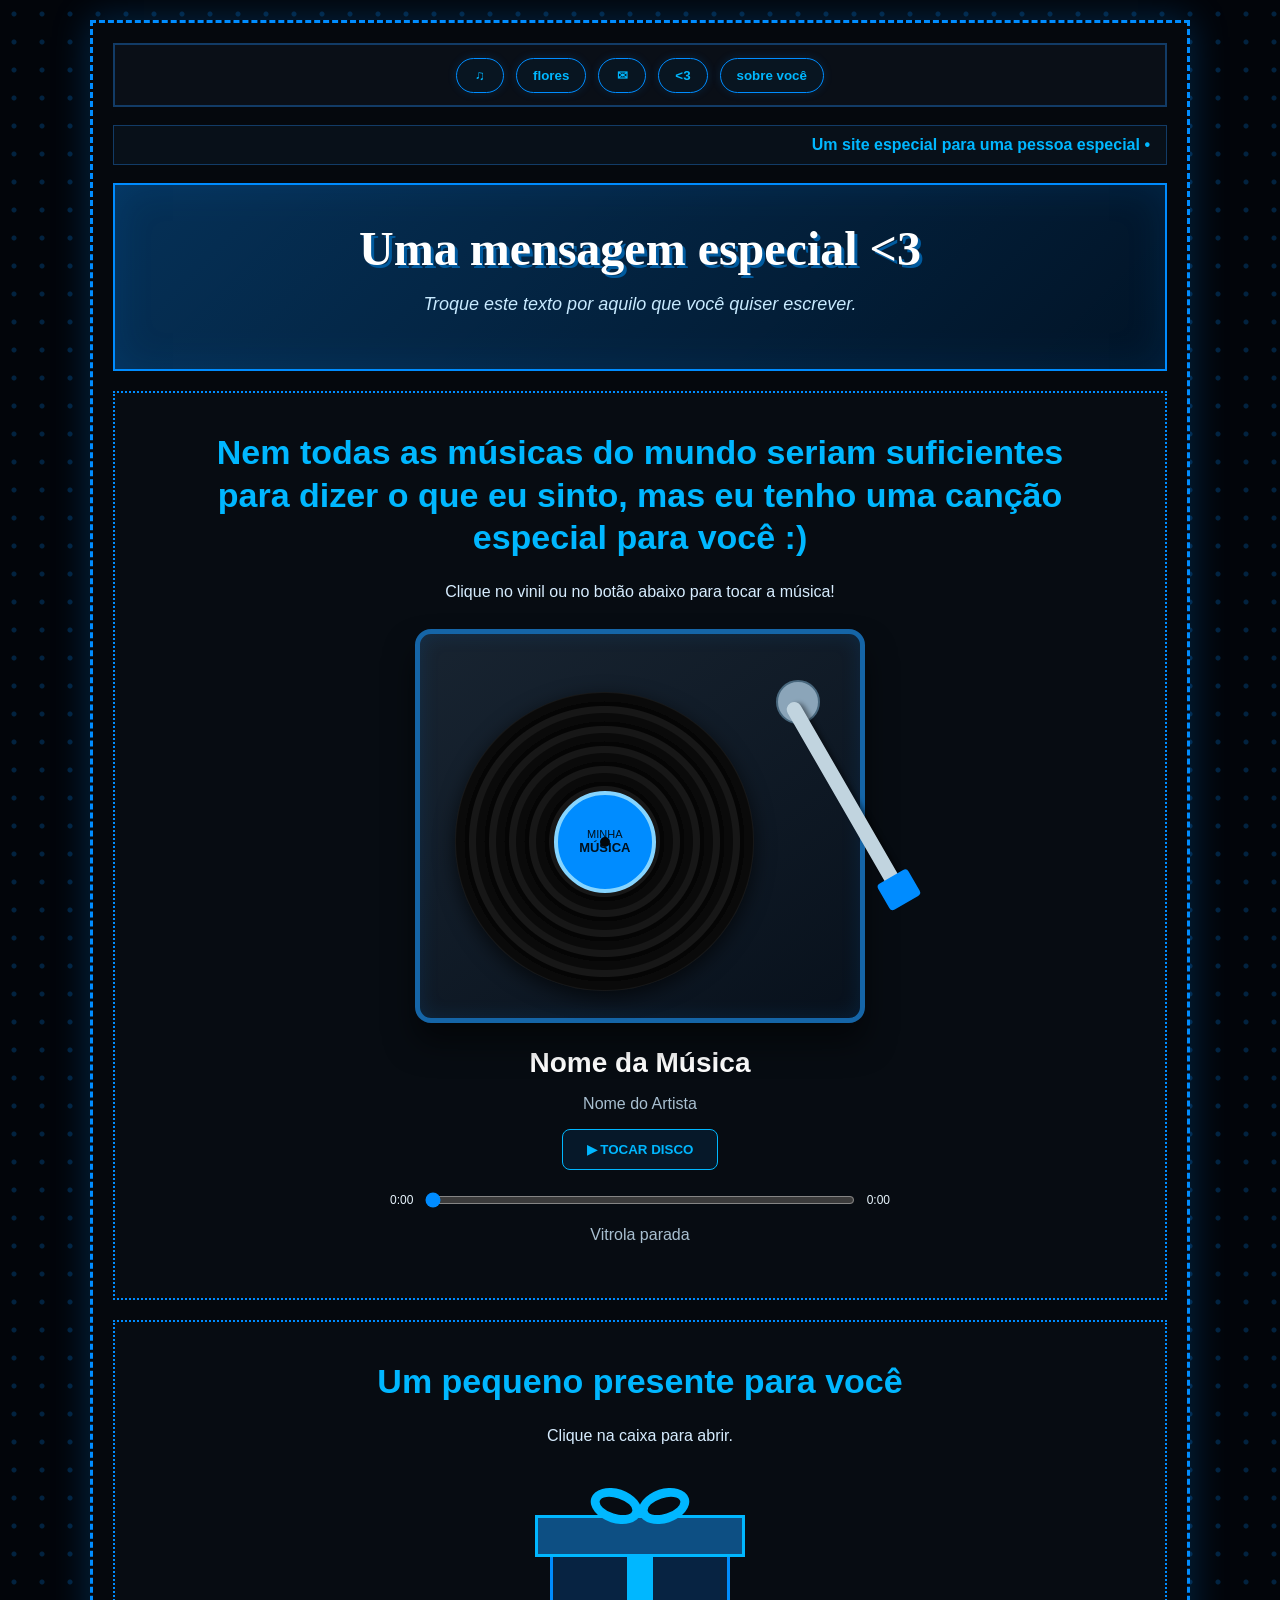
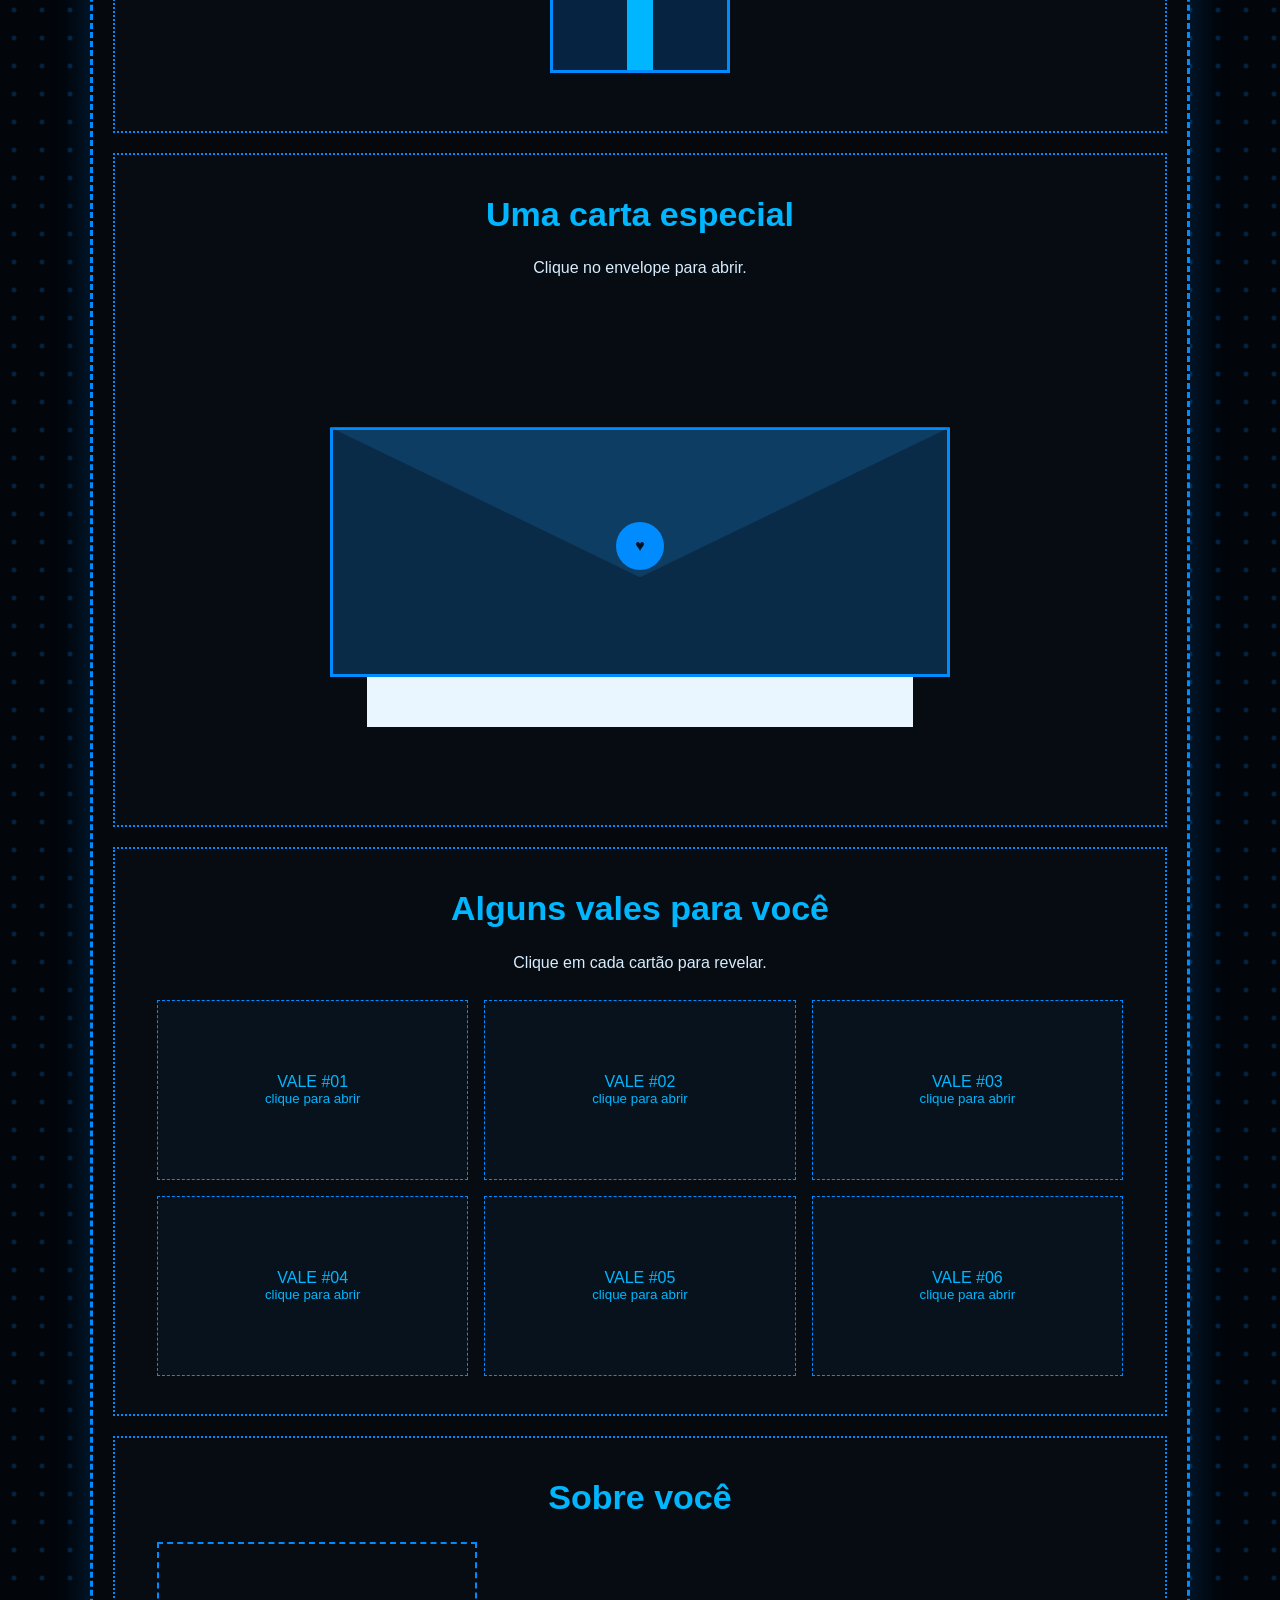
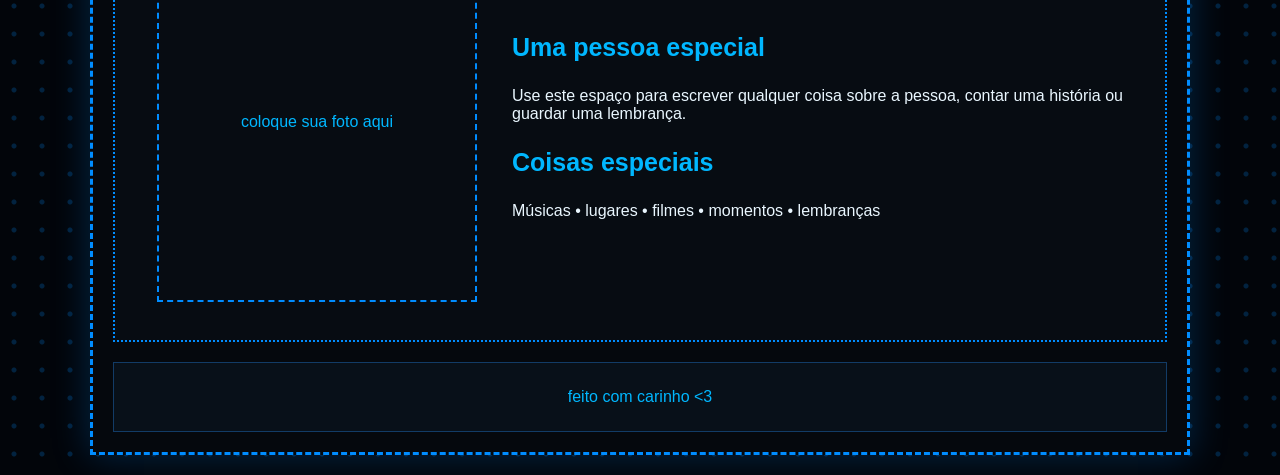
==== index.html @ 3f449393 "atualização" ====
<!DOCTYPE html>
<html lang="pt-br">
<head>
    <meta charset="UTF-8">
    <meta name="viewport" content="width=device-width, initial-scale=1.0">
    <title>Meu Site Especial</title>
    <link rel="stylesheet" href="style.css">
</head>
<body>

<div class="pagina">

    <nav class="menu">
        <button data-alvo="musica">♫</button>
        <button data-alvo="flores">flores</button>
        <button data-alvo="carta">✉</button>
        <button data-alvo="vales">&lt;3</button>
        <button data-alvo="sobre">sobre você</button>
    </nav>

    <div class="faixa">
        <div class="faixa-texto">Um site especial para uma pessoa especial •</div>
    </div>

    <header class="hero">
        <h1>Uma mensagem especial &lt;3</h1>
        <p>Troque este texto por aquilo que você quiser escrever.</p>
    </header>

    <section id="musica" class="bloco">
        <h2>
            Nem todas as músicas do mundo seriam suficientes para dizer o que eu sinto,
            mas eu tenho uma canção especial para você :)
        </h2>

        <p class="instrucao">Clique no vinil ou no botão abaixo para tocar a música!</p>

        <div class="vitrola">
            <div id="vinil" class="vinil" role="button" tabindex="0">
                <div class="selo">
                    <span>MINHA</span>
                    <strong>MÚSICA</strong>
                    <i></i>
                </div>
            </div>

            <div class="pino"></div>
            <div class="braco">
                <div class="agulha"></div>
            </div>
        </div>

        <div class="player">
            <h3>Nome da Música</h3>
            <p>Nome do Artista</p>
            <button id="botaoPlay">▶ TOCAR DISCO</button>

            <div class="barra">
                <span id="tempoAtual">0:00</span>
                <input id="progresso" type="range" min="0" max="100" value="0">
                <span id="duracao">0:00</span>
            </div>

            <p id="status">Vitrola parada</p>
        </div>

        <audio id="audio" preload="metadata">
            <source src="musicas/musica.mp3" type="audio/mpeg">
        </audio>
    </section>

    <section id="flores" class="bloco">
        <h2>Um pequeno presente para você</h2>
        <p class="instrucao">Clique na caixa para abrir.</p>

        <div id="presente" class="presente" role="button" tabindex="0">
            <div class="laco">
                <div class="laco-esq"></div>
                <div class="laco-dir"></div>
            </div>
            <div class="tampa"></div>
            <div class="caixa"><div class="fita"></div></div>
        </div>

        <div id="surpresa" class="surpresa">
            <div class="flores">✦ ✦ ✦ ✦ ✦</div>
            <h3>Flores para você</h3>
            <p>Coloque aqui sua mensagem.</p>
        </div>
    </section>

    <section id="carta" class="bloco">
        <h2>Uma carta especial</h2>
        <p class="instrucao">Clique no envelope para abrir.</p>

        <div id="envelope" class="envelope" role="button" tabindex="0">
            <div class="papel">
                <p>Para: alguém especial</p>
                <h3>Minha carta</h3>
                <p>
                    Escreva aqui o seu texto. Você pode colocar uma mensagem grande,
                    vários parágrafos e tudo o que quiser.
                </p>
                <p class="assinatura">Com carinho &lt;3</p>
            </div>

            <div class="corpo-envelope"></div>
            <div class="aba"></div>
            <div class="selo-carta">♥</div>
        </div>
    </section>

    <section id="vales" class="bloco">
        <h2>Alguns vales para você</h2>
        <p class="instrucao">Clique em cada cartão para revelar.</p>

        <div class="grid-vales">
            <div class="vale">
                <div class="frente-vale">VALE #01<br><small>clique para abrir</small></div>
                <div class="verso-vale"><strong>UM PASSEIO</strong><br>sem data de validade</div>
            </div>

            <div class="vale">
                <div class="frente-vale">VALE #02<br><small>clique para abrir</small></div>
                <div class="verso-vale"><strong>UM ABRAÇO</strong><br>uso ilimitado</div>
            </div>

            <div class="vale">
                <div class="frente-vale">VALE #03<br><small>clique para abrir</small></div>
                <div class="verso-vale"><strong>UMA SURPRESA</strong><br>quando você quiser</div>
            </div>

            <div class="vale">
                <div class="frente-vale">VALE #04<br><small>clique para abrir</small></div>
                <div class="verso-vale"><strong>UM FILME</strong><br>você escolhe</div>
            </div>

            <div class="vale">
                <div class="frente-vale">VALE #05<br><small>clique para abrir</small></div>
                <div class="verso-vale"><strong>UM DOCE</strong><br>seu favorito</div>
            </div>

            <div class="vale">
                <div class="frente-vale">VALE #06<br><small>clique para abrir</small></div>
                <div class="verso-vale"><strong>QUALQUER COISA</strong><br>surpresa</div>
            </div>
        </div>
    </section>

    <section id="sobre" class="bloco">
        <h2>Sobre você</h2>

        <div class="sobre">
            <div class="foto">
                <img src="imagens/foto.jpg" alt="" onerror="this.style.display='none'">
                <span>coloque sua foto aqui</span>
            </div>

            <div class="texto-sobre">
                <h3>Uma pessoa especial</h3>
                <p>
                    Use este espaço para escrever qualquer coisa sobre a pessoa,
                    contar uma história ou guardar uma lembrança.
                </p>

                <h3>Coisas especiais</h3>
                <p>Músicas • lugares • filmes • momentos • lembranças</p>
            </div>
        </div>
    </section>

    <footer>
        feito com carinho &lt;3
    </footer>

</div>

<script src="script.js"></script>
</body>
</html>
---- style.css ----
* {
    box-sizing: border-box;
}

html {
    scroll-behavior: smooth;
}

:root {
    --preto: #05070b;
    --preto2: #0b1018;
    --azul: #008cff;
    --azul2: #00b7ff;
    --azul3: #123b66;
    --branco: #eaf7ff;
    --cinza: #a8bfd0;
}

body {
    margin: 0;
    color: var(--branco);
    font-family: "Trebuchet MS", Arial, sans-serif;
    background-color: #02050a;
    background-image:
        radial-gradient(circle, rgba(0,140,255,.22) 2px, transparent 3px);
    background-size: 28px 28px;
}

.pagina {
    width: min(1100px, calc(100% - 30px));
    margin: 20px auto;
    padding: 20px;
    background: #05080d;
    border: 3px dashed var(--azul);
    box-shadow: 0 0 35px rgba(0,140,255,.25);
}

.menu {
    min-height: 64px;
    border: 2px solid var(--azul3);
    background: #0a0f17;
    display: flex;
    justify-content: center;
    align-items: center;
    gap: 12px;
    padding: 12px;
}

.menu button {
    border: 1px solid var(--azul);
    background: #081521;
    color: var(--azul2);
    border-radius: 22px;
    min-width: 48px;
    padding: 9px 16px;
    cursor: pointer;
    font-weight: bold;
    box-shadow: 0 0 10px rgba(0,140,255,.15);
}

.menu button:hover {
    background: var(--azul);
    color: #00111f;
}

.faixa {
    margin-top: 18px;
    height: 40px;
    border: 1px solid var(--azul3);
    background: #081019;
    overflow: hidden;
    position: relative;
}

.faixa-texto {
    white-space: nowrap;
    position: absolute;
    top: 50%;
    transform: translateY(-50%);
    right: 16px;
    color: var(--azul2);
    font-weight: bold;
}

.hero {
    margin-top: 18px;
    border: 2px solid var(--azul);
    background:
        linear-gradient(135deg, rgba(0,140,255,.26), rgba(0,20,40,.85)),
        #07111d;
    padding: 36px 40px;
    text-align: center;
    box-shadow: inset 0 0 40px rgba(0,140,255,.12);
}

.hero h1 {
    margin: 0 0 12px;
    font-family: Georgia, serif;
    font-size: clamp(32px, 5vw, 48px);
    color: white;
    text-shadow: 3px 3px 0 #005a9e;
}

.hero p {
    color: #c8eaff;
    font-style: italic;
    font-size: 18px;
}

.bloco {
    margin-top: 20px;
    padding: 38px 42px;
    border: 2px dotted var(--azul);
    background: #070c12;
    text-align: center;
}

.bloco h2 {
    max-width: 900px;
    margin: 0 auto 24px;
    color: var(--azul2);
    font-size: clamp(26px, 4vw, 34px);
    line-height: 1.25;
}

.instrucao {
    color: #d7edff;
    margin-bottom: 28px;
}

.vitrola {
    width: min(450px, 95%);
    aspect-ratio: 1.14;
    margin: 0 auto 24px;
    background:
        linear-gradient(145deg, #182431, #08111c);
    border: 5px solid #1565a7;
    border-radius: 16px;
    position: relative;
    box-shadow: 0 20px 30px rgba(0,0,0,.5), inset 0 0 20px rgba(0,140,255,.13);
}

.vinil {
    position: absolute;
    width: 68%;
    aspect-ratio: 1;
    border-radius: 50%;
    left: 8%;
    bottom: 7%;
    cursor: pointer;
    display: grid;
    place-items: center;
    background:
        repeating-radial-gradient(circle, #0a0a0a 0 8px, #171717 9px 15px, #050505 16px 20px);
    box-shadow: 0 6px 20px rgba(0,0,0,.65);
}

.selo {
    width: 34%;
    aspect-ratio: 1;
    border-radius: 50%;
    background: var(--azul);
    border: 4px solid #86d5ff;
    color: #00101c;
    display: flex;
    flex-direction: column;
    justify-content: center;
    font-size: 11px;
    position: relative;
}

.selo strong {
    font-size: 13px;
}

.selo i {
    position: absolute;
    width: 10px;
    height: 10px;
    background: #02070b;
    border-radius: 50%;
    left: 50%;
    top: 50%;
    transform: translate(-50%, -50%);
}

.pino {
    position: absolute;
    right: 9%;
    top: 12%;
    width: 44px;
    height: 44px;
    border-radius: 50%;
    background: #8ba5b9;
    border: 2px solid #48677d;
}

.braco {
    position: absolute;
    width: 15px;
    height: 57%;
    right: 14%;
    top: 18%;
    border-radius: 12px;
    background: #c1d4df;
    transform-origin: top center;
    transform: rotate(-30deg);
    transition: transform .5s;
    box-shadow: 3px 3px 4px rgba(0,0,0,.4);
}

.vitrola.tocando .braco {
    transform: rotate(-8deg);
}

.agulha {
    position: absolute;
    bottom: -12px;
    left: 50%;
    width: 35px;
    height: 30px;
    transform: translateX(-50%);
    background: var(--azul);
    border-radius: 4px;
}

.girando {
    animation: girar 2s linear infinite;
}

@keyframes girar {
    to { transform: rotate(360deg); }
}

.player h3 {
    margin: 0;
    color: white;
    font-size: 28px;
}

.player p {
    color: var(--cinza);
}

#botaoPlay {
    padding: 12px 24px;
    border: 1px solid var(--azul2);
    background: #061829;
    color: var(--azul2);
    border-radius: 8px;
    cursor: pointer;
    font-weight: bold;
}

#botaoPlay:hover {
    background: var(--azul);
    color: #00101c;
}

.barra {
    width: min(500px, 100%);
    margin: 20px auto 0;
    display: grid;
    grid-template-columns: auto 1fr auto;
    gap: 10px;
    align-items: center;
    font-size: 12px;
}

#progresso {
    accent-color: var(--azul);
}

.presente {
    width: 220px;
    height: 200px;
    margin: 20px auto;
    position: relative;
    cursor: pointer;
}

.caixa {
    position: absolute;
    left: 20px;
    bottom: 0;
    width: 180px;
    height: 135px;
    background: #072342;
    border: 3px solid var(--azul);
}

.tampa {
    position: absolute;
    top: 42px;
    left: 5px;
    width: 210px;
    height: 42px;
    background: #0d4f83;
    border: 3px solid var(--azul2);
    z-index: 3;
    transition: .5s;
}

.fita {
    width: 26px;
    height: 100%;
    margin: auto;
    background: var(--azul2);
}

.laco {
    position: absolute;
    z-index: 4;
    top: 16px;
    left: 50%;
}

.laco-esq, .laco-dir {
    position: absolute;
    width: 52px;
    height: 34px;
    border: 9px solid var(--azul2);
    border-radius: 50%;
}

.laco-esq {
    right: -2px;
    transform: rotate(18deg);
}

.laco-dir {
    left: -2px;
    transform: rotate(-18deg);
}

.presente.aberto .tampa {
    transform: translateY(-65px) rotate(-8deg);
}

.surpresa {
    max-height: 0;
    overflow: hidden;
    opacity: 0;
    transition: .5s;
}

.surpresa.mostrar {
    max-height: 300px;
    opacity: 1;
    margin-top: 20px;
}

.flores {
    color: var(--azul2);
    font-size: 48px;
    letter-spacing: 10px;
}

.envelope {
    width: min(620px, 95%);
    height: 350px;
    margin: 60px auto 100px;
    position: relative;
    cursor: pointer;
}

.corpo-envelope {
    position: absolute;
    left: 0;
    top: 90px;
    width: 100%;
    height: 250px;
    background: #0a2b47;
    border: 3px solid var(--azul);
    clip-path: polygon(0 0, 50% 50%, 100% 0, 100% 100%, 0 100%);
    z-index: 3;
}

.aba {
    position: absolute;
    top: 90px;
    width: 100%;
    height: 150px;
    background: #0e3d64;
    border-top: 3px solid var(--azul);
    clip-path: polygon(0 0, 100% 0, 50% 100%);
    transform-origin: top;
    transition: .55s;
    z-index: 4;
}

.papel {
    position: absolute;
    width: 88%;
    left: 6%;
    top: 110px;
    min-height: 280px;
    background: #e9f6ff;
    color: #05111a;
    padding: 28px;
    text-align: left;
    transition: .65s;
    z-index: 2;
}

.selo-carta {
    position: absolute;
    z-index: 5;
    left: 50%;
    top: 185px;
    transform: translateX(-50%);
    background: var(--azul);
    color: #00101c;
    width: 48px;
    height: 48px;
    border-radius: 50%;
    display: grid;
    place-items: center;
}

.envelope.aberto .aba {
    transform: rotateX(180deg);
    z-index: 1;
}

.envelope.aberto .papel {
    transform: translateY(-170px);
    z-index: 6;
}

.envelope.aberto .selo-carta {
    opacity: 0;
}

.assinatura {
    font-style: italic;
}

.grid-vales {
    display: grid;
    grid-template-columns: repeat(3, 1fr);
    gap: 16px;
}

.vale {
    min-height: 180px;
    position: relative;
    border: 1px dashed var(--azul);
    background: #07121d;
    cursor: pointer;
    overflow: hidden;
}

.frente-vale, .verso-vale {
    position: absolute;
    inset: 0;
    display: grid;
    place-content: center;
    padding: 20px;
    transition: .4s;
}

.frente-vale {
    color: var(--azul2);
}

.verso-vale {
    background: #073058;
    color: white;
    transform: translateY(100%);
}

.vale.aberto .verso-vale {
    transform: translateY(0);
}

.sobre {
    display: grid;
    grid-template-columns: 320px 1fr;
    gap: 35px;
    text-align: left;
    align-items: center;
}

.foto {
    min-height: 360px;
    border: 2px dashed var(--azul);
    display: grid;
    place-items: center;
    position: relative;
    overflow: hidden;
    color: var(--azul2);
}

.foto img {
    position: absolute;
    inset: 0;
    width: 100%;
    height: 100%;
    object-fit: cover;
}

.texto-sobre h3 {
    color: var(--azul2);
    font-size: 25px;
}

footer {
    margin-top: 20px;
    padding: 25px;
    border: 1px solid var(--azul3);
    text-align: center;
    color: var(--azul2);
    background: #081019;
}

@media (max-width: 760px) {
    .pagina {
        width: calc(100% - 12px);
        padding: 10px;
        margin: 6px auto;
    }

    .menu {
        flex-wrap: wrap;
    }

    .bloco {
        padding: 28px 16px;
    }

    .grid-vales {
        grid-template-columns: 1fr 1fr;
    }

    .sobre {
        grid-template-columns: 1fr;
    }

    .foto {
        min-height: 300px;
    }
}

@media (max-width: 480px) {
    .grid-vales {
        grid-template-columns: 1fr;
    }

    .hero {
        padding: 28px 18px;
    }

    .hero h1 {
        font-size: 32px;
    }
}
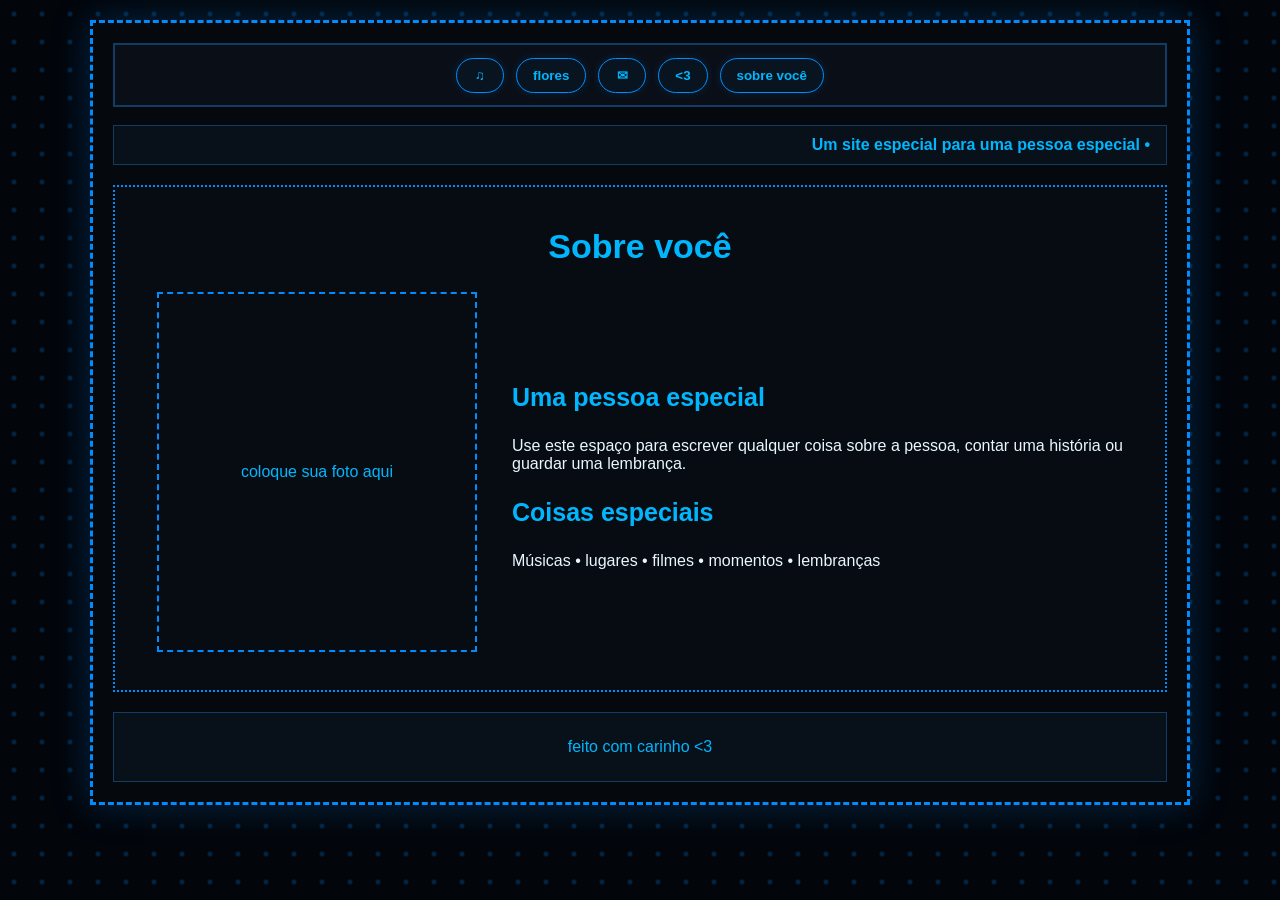
==== commit 100fb780: "Adiciona varios vinis" ====
--- a/index.html
+++ b/index.html
@@ -28,46 +28,39 @@
     </header>
 
     <section id="musica" class="bloco">
-        <h2>
-            Nem todas as músicas do mundo seriam suficientes para dizer o que eu sinto,
-            mas eu tenho uma canção especial para você :)
-        </h2>
+            <h2>Meu acervo de vinis</h2>
+            <p class="instrucao">Clique no vinil ou no botão para tocar.</p>
 
-        <p class="instrucao">Clique no vinil ou no botão abaixo para tocar a música!</p>
+            <div class="lista-vinis">
 
-        <div class="vitrola">
-            <div id="vinil" class="vinil" role="button" tabindex="0">
-                <div class="selo">
-                    <span>MINHA</span>
-                    <strong>MÚSICA</strong>
-                    <i></i>
+                <div class="item-vinil" data-musica="musicas/musica1.mp3">
+                    <div class="vinil vinil-multiplo" role="button" tabindex="0">
+                        <div class="selo"><strong>01</strong><i></i></div>
+                    </div>
+                    <h3>Música 1</h3>
+                    <button class="botao-vinil">▶ TOCAR</button>
                 </div>
+
+                <div class="item-vinil" data-musica="musicas/musica2.mp3">
+                    <div class="vinil vinil-multiplo" role="button" tabindex="0">
+                        <div class="selo"><strong>02</strong><i></i></div>
+                    </div>
+                    <h3>Música 2</h3>
+                    <button class="botao-vinil">▶ TOCAR</button>
+                </div>
+
+                <div class="item-vinil" data-musica="musicas/musica3.mp3">
+                    <div class="vinil vinil-multiplo" role="button" tabindex="0">
+                        <div class="selo"><strong>03</strong><i></i></div>
+                    </div>
+                    <h3>Música 3</h3>
+                    <button class="botao-vinil">▶ TOCAR</button>
+                </div>
+
             </div>
 
-            <div class="pino"></div>
-            <div class="braco">
-                <div class="agulha"></div>
-            </div>
-        </div>
-
-        <div class="player">
-            <h3>Nome da Música</h3>
-            <p>Nome do Artista</p>
-            <button id="botaoPlay">▶ TOCAR DISCO</button>
-
-            <div class="barra">
-                <span id="tempoAtual">0:00</span>
-                <input id="progresso" type="range" min="0" max="100" value="0">
-                <span id="duracao">0:00</span>
-            </div>
-
-            <p id="status">Vitrola parada</p>
-        </div>
-
-        <audio id="audio" preload="metadata">
-            <source src="musicas/musica.mp3" type="audio/mpeg">
-        </audio>
-    </section>
+            <audio id="audio" preload="metadata"></audio>
+        </section>
 
     <section id="flores" class="bloco">
         <h2>Um pequeno presente para você</h2>
--- a/style.css
+++ b/style.css
@@ -555,3 +555,69 @@
         font-size: 32px;
     }
 }
+
+
+/* =========================================
+   NAVEGAÇÃO ENTRE AS SEÇÕES
+   ========================================= */
+
+/* As seções ficam escondidas por padrão. */
+.bloco {
+    display: none;
+}
+
+/* Somente a seção escolhida aparece. */
+.bloco.ativo {
+    display: block;
+}
+
+/* O cabeçalho inicial antigo fica escondido. */
+.hero.escondido {
+    display: none;
+}
+
+
+/* ACERVO COM VÁRIOS VINIS */
+.lista-vinis {
+    display: grid;
+    grid-template-columns: repeat(3, minmax(0, 1fr));
+    gap: 30px;
+    margin-top: 35px;
+}
+
+.item-vinil {
+    text-align: center;
+    padding: 24px 12px;
+    border: 1px solid var(--azul3);
+    background: var(--preto2);
+}
+
+.item-vinil h3 {
+    margin: 18px 0 14px;
+}
+
+.vinil-multiplo {
+    width: min(190px, 80%);
+    aspect-ratio: 1 / 1;
+    margin: 0 auto;
+    cursor: pointer;
+}
+
+.vinil-multiplo.girando {
+    animation: girar 2.5s linear infinite;
+}
+
+.botao-vinil {
+    padding: 10px 18px;
+    border: 1px solid var(--azul2);
+    background: var(--azul);
+    color: #00101c;
+    font-weight: bold;
+    cursor: pointer;
+}
+
+@media (max-width: 760px) {
+    .lista-vinis {
+        grid-template-columns: 1fr;
+    }
+}
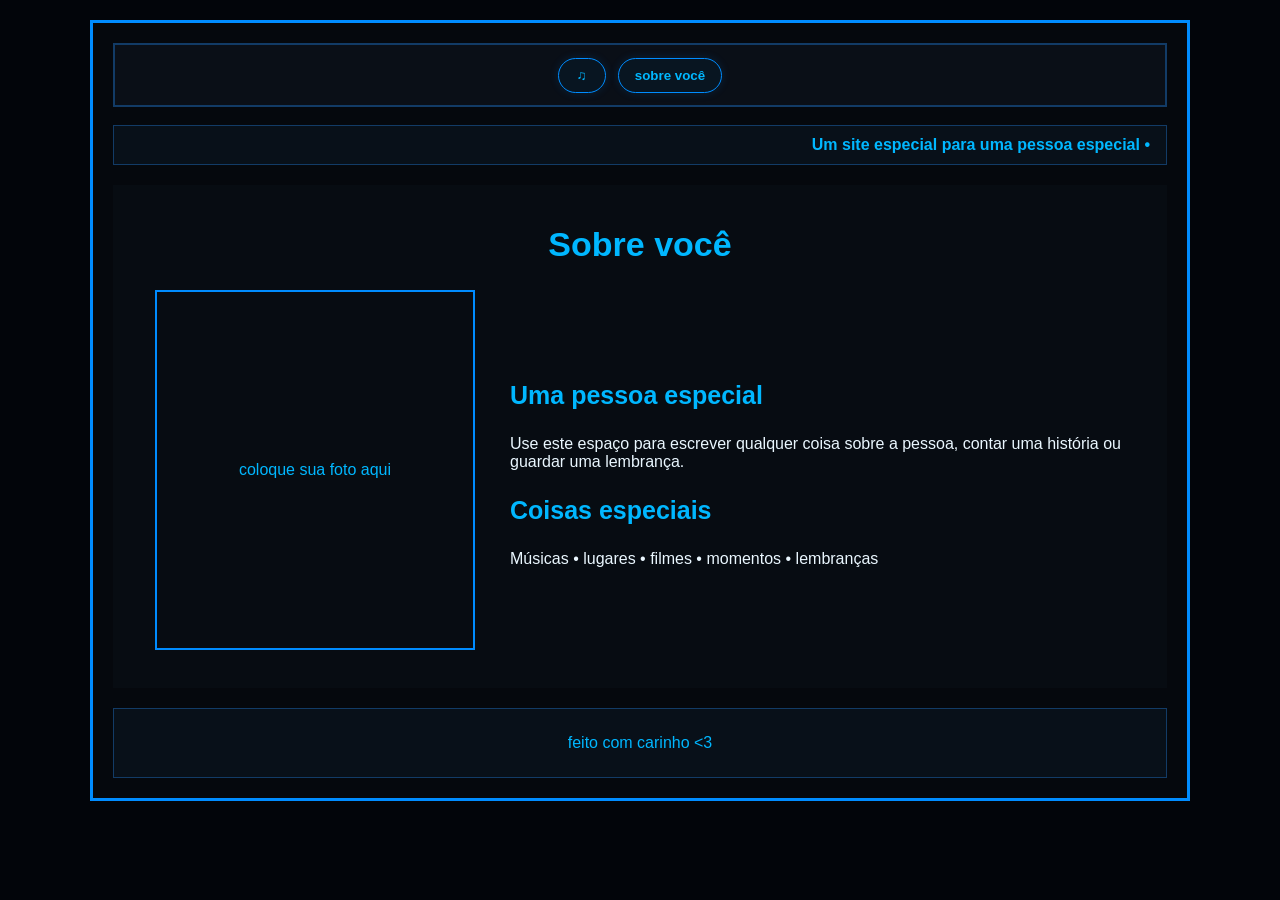
==== commit 58998669: "Deixa apenas musicas e sobre" ====
--- a/index.html
+++ b/index.html
@@ -12,9 +12,6 @@
 
     <nav class="menu">
         <button data-alvo="musica">♫</button>
-        <button data-alvo="flores">flores</button>
-        <button data-alvo="carta">✉</button>
-        <button data-alvo="vales">&lt;3</button>
         <button data-alvo="sobre">sobre você</button>
     </nav>
 
@@ -22,122 +19,39 @@
         <div class="faixa-texto">Um site especial para uma pessoa especial •</div>
     </div>
 
-    <header class="hero">
-        <h1>Uma mensagem especial &lt;3</h1>
-        <p>Troque este texto por aquilo que você quiser escrever.</p>
-    </header>
+    <section id="musica" class="bloco">
+        <h2>Meu acervo de vinis</h2>
+        <p class="instrucao">Clique no vinil ou no botão para tocar.</p>
 
-    <section id="musica" class="bloco">
-            <h2>Meu acervo de vinis</h2>
-            <p class="instrucao">Clique no vinil ou no botão para tocar.</p>
+        <div class="lista-vinis">
 
-            <div class="lista-vinis">
-
-                <div class="item-vinil" data-musica="musicas/musica1.mp3">
-                    <div class="vinil vinil-multiplo" role="button" tabindex="0">
-                        <div class="selo"><strong>01</strong><i></i></div>
-                    </div>
-                    <h3>Música 1</h3>
-                    <button class="botao-vinil">▶ TOCAR</button>
+            <div class="item-vinil" data-musica="musicas/musica1.mp3">
+                <div class="vinil vinil-multiplo" role="button" tabindex="0">
+                    <div class="selo"><strong>01</strong><i></i></div>
                 </div>
-
-                <div class="item-vinil" data-musica="musicas/musica2.mp3">
-                    <div class="vinil vinil-multiplo" role="button" tabindex="0">
-                        <div class="selo"><strong>02</strong><i></i></div>
-                    </div>
-                    <h3>Música 2</h3>
-                    <button class="botao-vinil">▶ TOCAR</button>
-                </div>
-
-                <div class="item-vinil" data-musica="musicas/musica3.mp3">
-                    <div class="vinil vinil-multiplo" role="button" tabindex="0">
-                        <div class="selo"><strong>03</strong><i></i></div>
-                    </div>
-                    <h3>Música 3</h3>
-                    <button class="botao-vinil">▶ TOCAR</button>
-                </div>
-
+                <h3>Música 1</h3>
+                <button class="botao-vinil">▶ TOCAR</button>
             </div>
 
-            <audio id="audio" preload="metadata"></audio>
-        </section>
+            <div class="item-vinil" data-musica="musicas/musica2.mp3">
+                <div class="vinil vinil-multiplo" role="button" tabindex="0">
+                    <div class="selo"><strong>02</strong><i></i></div>
+                </div>
+                <h3>Música 2</h3>
+                <button class="botao-vinil">▶ TOCAR</button>
+            </div>
 
-    <section id="flores" class="bloco">
-        <h2>Um pequeno presente para você</h2>
-        <p class="instrucao">Clique na caixa para abrir.</p>
+            <div class="item-vinil" data-musica="musicas/musica3.mp3">
+                <div class="vinil vinil-multiplo" role="button" tabindex="0">
+                    <div class="selo"><strong>03</strong><i></i></div>
+                </div>
+                <h3>Música 3</h3>
+                <button class="botao-vinil">▶ TOCAR</button>
+            </div>
 
-        <div id="presente" class="presente" role="button" tabindex="0">
-            <div class="laco">
-                <div class="laco-esq"></div>
-                <div class="laco-dir"></div>
-            </div>
-            <div class="tampa"></div>
-            <div class="caixa"><div class="fita"></div></div>
         </div>
 
-        <div id="surpresa" class="surpresa">
-            <div class="flores">✦ ✦ ✦ ✦ ✦</div>
-            <h3>Flores para você</h3>
-            <p>Coloque aqui sua mensagem.</p>
-        </div>
-    </section>
-
-    <section id="carta" class="bloco">
-        <h2>Uma carta especial</h2>
-        <p class="instrucao">Clique no envelope para abrir.</p>
-
-        <div id="envelope" class="envelope" role="button" tabindex="0">
-            <div class="papel">
-                <p>Para: alguém especial</p>
-                <h3>Minha carta</h3>
-                <p>
-                    Escreva aqui o seu texto. Você pode colocar uma mensagem grande,
-                    vários parágrafos e tudo o que quiser.
-                </p>
-                <p class="assinatura">Com carinho &lt;3</p>
-            </div>
-
-            <div class="corpo-envelope"></div>
-            <div class="aba"></div>
-            <div class="selo-carta">♥</div>
-        </div>
-    </section>
-
-    <section id="vales" class="bloco">
-        <h2>Alguns vales para você</h2>
-        <p class="instrucao">Clique em cada cartão para revelar.</p>
-
-        <div class="grid-vales">
-            <div class="vale">
-                <div class="frente-vale">VALE #01<br><small>clique para abrir</small></div>
-                <div class="verso-vale"><strong>UM PASSEIO</strong><br>sem data de validade</div>
-            </div>
-
-            <div class="vale">
-                <div class="frente-vale">VALE #02<br><small>clique para abrir</small></div>
-                <div class="verso-vale"><strong>UM ABRAÇO</strong><br>uso ilimitado</div>
-            </div>
-
-            <div class="vale">
-                <div class="frente-vale">VALE #03<br><small>clique para abrir</small></div>
-                <div class="verso-vale"><strong>UMA SURPRESA</strong><br>quando você quiser</div>
-            </div>
-
-            <div class="vale">
-                <div class="frente-vale">VALE #04<br><small>clique para abrir</small></div>
-                <div class="verso-vale"><strong>UM FILME</strong><br>você escolhe</div>
-            </div>
-
-            <div class="vale">
-                <div class="frente-vale">VALE #05<br><small>clique para abrir</small></div>
-                <div class="verso-vale"><strong>UM DOCE</strong><br>seu favorito</div>
-            </div>
-
-            <div class="vale">
-                <div class="frente-vale">VALE #06<br><small>clique para abrir</small></div>
-                <div class="verso-vale"><strong>QUALQUER COISA</strong><br>surpresa</div>
-            </div>
-        </div>
+        <audio id="audio" preload="metadata"></audio>
     </section>
 
     <section id="sobre" class="bloco">
--- a/style.css
+++ b/style.css
@@ -21,9 +21,6 @@
     color: var(--branco);
     font-family: "Trebuchet MS", Arial, sans-serif;
     background-color: #02050a;
-    background-image:
-        radial-gradient(circle, rgba(0,140,255,.22) 2px, transparent 3px);
-    background-size: 28px 28px;
 }
 
 .pagina {
@@ -31,8 +28,7 @@
     margin: 20px auto;
     padding: 20px;
     background: #05080d;
-    border: 3px dashed var(--azul);
-    box-shadow: 0 0 35px rgba(0,140,255,.25);
+    border: 3px solid var(--azul);
 }
 
 .menu {
@@ -82,37 +78,17 @@
     font-weight: bold;
 }
 
-.hero {
-    margin-top: 18px;
-    border: 2px solid var(--azul);
-    background:
-        linear-gradient(135deg, rgba(0,140,255,.26), rgba(0,20,40,.85)),
-        #07111d;
-    padding: 36px 40px;
-    text-align: center;
-    box-shadow: inset 0 0 40px rgba(0,140,255,.12);
-}
-
-.hero h1 {
-    margin: 0 0 12px;
-    font-family: Georgia, serif;
-    font-size: clamp(32px, 5vw, 48px);
-    color: white;
-    text-shadow: 3px 3px 0 #005a9e;
-}
-
-.hero p {
-    color: #c8eaff;
-    font-style: italic;
-    font-size: 18px;
-}
-
 .bloco {
     margin-top: 20px;
     padding: 38px 42px;
-    border: 2px dotted var(--azul);
+    border: none;
     background: #070c12;
     text-align: center;
+    display: none;
+}
+
+.bloco.ativo {
+    display: block;
 }
 
 .bloco h2 {
@@ -128,31 +104,46 @@
     margin-bottom: 28px;
 }
 
-.vitrola {
-    width: min(450px, 95%);
-    aspect-ratio: 1.14;
-    margin: 0 auto 24px;
+
+/* VINIS */
+
+.lista-vinis {
+    display: grid;
+    grid-template-columns: repeat(3, minmax(0, 1fr));
+    gap: 30px;
+    margin-top: 35px;
+}
+
+.item-vinil {
+    text-align: center;
+    padding: 24px 12px;
+    border: 1px solid var(--azul3);
+    background: var(--preto2);
+}
+
+.item-vinil h3 {
+    margin: 18px 0 14px;
+}
+
+.vinil {
+    display: grid;
+    place-items: center;
+    border-radius: 50%;
     background:
-        linear-gradient(145deg, #182431, #08111c);
-    border: 5px solid #1565a7;
-    border-radius: 16px;
-    position: relative;
-    box-shadow: 0 20px 30px rgba(0,0,0,.5), inset 0 0 20px rgba(0,140,255,.13);
-}
-
-.vinil {
-    position: absolute;
-    width: 68%;
-    aspect-ratio: 1;
-    border-radius: 50%;
-    left: 8%;
-    bottom: 7%;
+        repeating-radial-gradient(
+            circle,
+            #0a0a0a 0 8px,
+            #171717 9px 15px,
+            #050505 16px 20px
+        );
+    box-shadow: 0 6px 20px rgba(0,0,0,.65);
+}
+
+.vinil-multiplo {
+    width: min(190px, 80%);
+    aspect-ratio: 1 / 1;
+    margin: 0 auto;
     cursor: pointer;
-    display: grid;
-    place-items: center;
-    background:
-        repeating-radial-gradient(circle, #0a0a0a 0 8px, #171717 9px 15px, #050505 16px 20px);
-    box-shadow: 0 6px 20px rgba(0,0,0,.65);
 }
 
 .selo {
@@ -184,427 +175,15 @@
     transform: translate(-50%, -50%);
 }
 
-.pino {
-    position: absolute;
-    right: 9%;
-    top: 12%;
-    width: 44px;
-    height: 44px;
-    border-radius: 50%;
-    background: #8ba5b9;
-    border: 2px solid #48677d;
-}
-
-.braco {
-    position: absolute;
-    width: 15px;
-    height: 57%;
-    right: 14%;
-    top: 18%;
-    border-radius: 12px;
-    background: #c1d4df;
-    transform-origin: top center;
-    transform: rotate(-30deg);
-    transition: transform .5s;
-    box-shadow: 3px 3px 4px rgba(0,0,0,.4);
-}
-
-.vitrola.tocando .braco {
-    transform: rotate(-8deg);
-}
-
-.agulha {
-    position: absolute;
-    bottom: -12px;
-    left: 50%;
-    width: 35px;
-    height: 30px;
-    transform: translateX(-50%);
-    background: var(--azul);
-    border-radius: 4px;
-}
-
-.girando {
-    animation: girar 2s linear infinite;
-}
-
-@keyframes girar {
-    to { transform: rotate(360deg); }
-}
-
-.player h3 {
-    margin: 0;
-    color: white;
-    font-size: 28px;
-}
-
-.player p {
-    color: var(--cinza);
-}
-
-#botaoPlay {
-    padding: 12px 24px;
-    border: 1px solid var(--azul2);
-    background: #061829;
-    color: var(--azul2);
-    border-radius: 8px;
-    cursor: pointer;
-    font-weight: bold;
-}
-
-#botaoPlay:hover {
-    background: var(--azul);
-    color: #00101c;
-}
-
-.barra {
-    width: min(500px, 100%);
-    margin: 20px auto 0;
-    display: grid;
-    grid-template-columns: auto 1fr auto;
-    gap: 10px;
-    align-items: center;
-    font-size: 12px;
-}
-
-#progresso {
-    accent-color: var(--azul);
-}
-
-.presente {
-    width: 220px;
-    height: 200px;
-    margin: 20px auto;
-    position: relative;
-    cursor: pointer;
-}
-
-.caixa {
-    position: absolute;
-    left: 20px;
-    bottom: 0;
-    width: 180px;
-    height: 135px;
-    background: #072342;
-    border: 3px solid var(--azul);
-}
-
-.tampa {
-    position: absolute;
-    top: 42px;
-    left: 5px;
-    width: 210px;
-    height: 42px;
-    background: #0d4f83;
-    border: 3px solid var(--azul2);
-    z-index: 3;
-    transition: .5s;
-}
-
-.fita {
-    width: 26px;
-    height: 100%;
-    margin: auto;
-    background: var(--azul2);
-}
-
-.laco {
-    position: absolute;
-    z-index: 4;
-    top: 16px;
-    left: 50%;
-}
-
-.laco-esq, .laco-dir {
-    position: absolute;
-    width: 52px;
-    height: 34px;
-    border: 9px solid var(--azul2);
-    border-radius: 50%;
-}
-
-.laco-esq {
-    right: -2px;
-    transform: rotate(18deg);
-}
-
-.laco-dir {
-    left: -2px;
-    transform: rotate(-18deg);
-}
-
-.presente.aberto .tampa {
-    transform: translateY(-65px) rotate(-8deg);
-}
-
-.surpresa {
-    max-height: 0;
-    overflow: hidden;
-    opacity: 0;
-    transition: .5s;
-}
-
-.surpresa.mostrar {
-    max-height: 300px;
-    opacity: 1;
-    margin-top: 20px;
-}
-
-.flores {
-    color: var(--azul2);
-    font-size: 48px;
-    letter-spacing: 10px;
-}
-
-.envelope {
-    width: min(620px, 95%);
-    height: 350px;
-    margin: 60px auto 100px;
-    position: relative;
-    cursor: pointer;
-}
-
-.corpo-envelope {
-    position: absolute;
-    left: 0;
-    top: 90px;
-    width: 100%;
-    height: 250px;
-    background: #0a2b47;
-    border: 3px solid var(--azul);
-    clip-path: polygon(0 0, 50% 50%, 100% 0, 100% 100%, 0 100%);
-    z-index: 3;
-}
-
-.aba {
-    position: absolute;
-    top: 90px;
-    width: 100%;
-    height: 150px;
-    background: #0e3d64;
-    border-top: 3px solid var(--azul);
-    clip-path: polygon(0 0, 100% 0, 50% 100%);
-    transform-origin: top;
-    transition: .55s;
-    z-index: 4;
-}
-
-.papel {
-    position: absolute;
-    width: 88%;
-    left: 6%;
-    top: 110px;
-    min-height: 280px;
-    background: #e9f6ff;
-    color: #05111a;
-    padding: 28px;
-    text-align: left;
-    transition: .65s;
-    z-index: 2;
-}
-
-.selo-carta {
-    position: absolute;
-    z-index: 5;
-    left: 50%;
-    top: 185px;
-    transform: translateX(-50%);
-    background: var(--azul);
-    color: #00101c;
-    width: 48px;
-    height: 48px;
-    border-radius: 50%;
-    display: grid;
-    place-items: center;
-}
-
-.envelope.aberto .aba {
-    transform: rotateX(180deg);
-    z-index: 1;
-}
-
-.envelope.aberto .papel {
-    transform: translateY(-170px);
-    z-index: 6;
-}
-
-.envelope.aberto .selo-carta {
-    opacity: 0;
-}
-
-.assinatura {
-    font-style: italic;
-}
-
-.grid-vales {
-    display: grid;
-    grid-template-columns: repeat(3, 1fr);
-    gap: 16px;
-}
-
-.vale {
-    min-height: 180px;
-    position: relative;
-    border: 1px dashed var(--azul);
-    background: #07121d;
-    cursor: pointer;
-    overflow: hidden;
-}
-
-.frente-vale, .verso-vale {
-    position: absolute;
-    inset: 0;
-    display: grid;
-    place-content: center;
-    padding: 20px;
-    transition: .4s;
-}
-
-.frente-vale {
-    color: var(--azul2);
-}
-
-.verso-vale {
-    background: #073058;
-    color: white;
-    transform: translateY(100%);
-}
-
-.vale.aberto .verso-vale {
-    transform: translateY(0);
-}
-
-.sobre {
-    display: grid;
-    grid-template-columns: 320px 1fr;
-    gap: 35px;
-    text-align: left;
-    align-items: center;
-}
-
-.foto {
-    min-height: 360px;
-    border: 2px dashed var(--azul);
-    display: grid;
-    place-items: center;
-    position: relative;
-    overflow: hidden;
-    color: var(--azul2);
-}
-
-.foto img {
-    position: absolute;
-    inset: 0;
-    width: 100%;
-    height: 100%;
-    object-fit: cover;
-}
-
-.texto-sobre h3 {
-    color: var(--azul2);
-    font-size: 25px;
-}
-
-footer {
-    margin-top: 20px;
-    padding: 25px;
-    border: 1px solid var(--azul3);
-    text-align: center;
-    color: var(--azul2);
-    background: #081019;
-}
-
-@media (max-width: 760px) {
-    .pagina {
-        width: calc(100% - 12px);
-        padding: 10px;
-        margin: 6px auto;
-    }
-
-    .menu {
-        flex-wrap: wrap;
-    }
-
-    .bloco {
-        padding: 28px 16px;
-    }
-
-    .grid-vales {
-        grid-template-columns: 1fr 1fr;
-    }
-
-    .sobre {
-        grid-template-columns: 1fr;
-    }
-
-    .foto {
-        min-height: 300px;
-    }
-}
-
-@media (max-width: 480px) {
-    .grid-vales {
-        grid-template-columns: 1fr;
-    }
-
-    .hero {
-        padding: 28px 18px;
-    }
-
-    .hero h1 {
-        font-size: 32px;
-    }
-}
-
-
-/* =========================================
-   NAVEGAÇÃO ENTRE AS SEÇÕES
-   ========================================= */
-
-/* As seções ficam escondidas por padrão. */
-.bloco {
-    display: none;
-}
-
-/* Somente a seção escolhida aparece. */
-.bloco.ativo {
-    display: block;
-}
-
-/* O cabeçalho inicial antigo fica escondido. */
-.hero.escondido {
-    display: none;
-}
-
-
-/* ACERVO COM VÁRIOS VINIS */
-.lista-vinis {
-    display: grid;
-    grid-template-columns: repeat(3, minmax(0, 1fr));
-    gap: 30px;
-    margin-top: 35px;
-}
-
-.item-vinil {
-    text-align: center;
-    padding: 24px 12px;
-    border: 1px solid var(--azul3);
-    background: var(--preto2);
-}
-
-.item-vinil h3 {
-    margin: 18px 0 14px;
-}
-
-.vinil-multiplo {
-    width: min(190px, 80%);
-    aspect-ratio: 1 / 1;
-    margin: 0 auto;
-    cursor: pointer;
-}
-
+.girando,
 .vinil-multiplo.girando {
     animation: girar 2.5s linear infinite;
+}
+
+@keyframes girar {
+    to {
+        transform: rotate(360deg);
+    }
 }
 
 .botao-vinil {
@@ -616,8 +195,76 @@
     cursor: pointer;
 }
 
+
+/* SOBRE VOCÊ */
+
+.sobre {
+    display: grid;
+    grid-template-columns: 320px 1fr;
+    gap: 35px;
+    text-align: left;
+    align-items: center;
+}
+
+.foto {
+    min-height: 360px;
+    border: 2px solid var(--azul);
+    display: grid;
+    place-items: center;
+    position: relative;
+    overflow: hidden;
+    color: var(--azul2);
+}
+
+.foto img {
+    position: absolute;
+    inset: 0;
+    width: 100%;
+    height: 100%;
+    object-fit: cover;
+}
+
+.texto-sobre h3 {
+    color: var(--azul2);
+    font-size: 25px;
+}
+
+footer {
+    margin-top: 20px;
+    padding: 25px;
+    border: 1px solid var(--azul3);
+    text-align: center;
+    color: var(--azul2);
+    background: #081019;
+}
+
+
+/* CELULAR */
+
 @media (max-width: 760px) {
+    .pagina {
+        width: calc(100% - 12px);
+        padding: 10px;
+        margin: 6px auto;
+    }
+
+    .menu {
+        flex-wrap: wrap;
+    }
+
+    .bloco {
+        padding: 28px 16px;
+    }
+
     .lista-vinis {
         grid-template-columns: 1fr;
     }
-}
+
+    .sobre {
+        grid-template-columns: 1fr;
+    }
+
+    .foto {
+        min-height: 300px;
+    }
+}
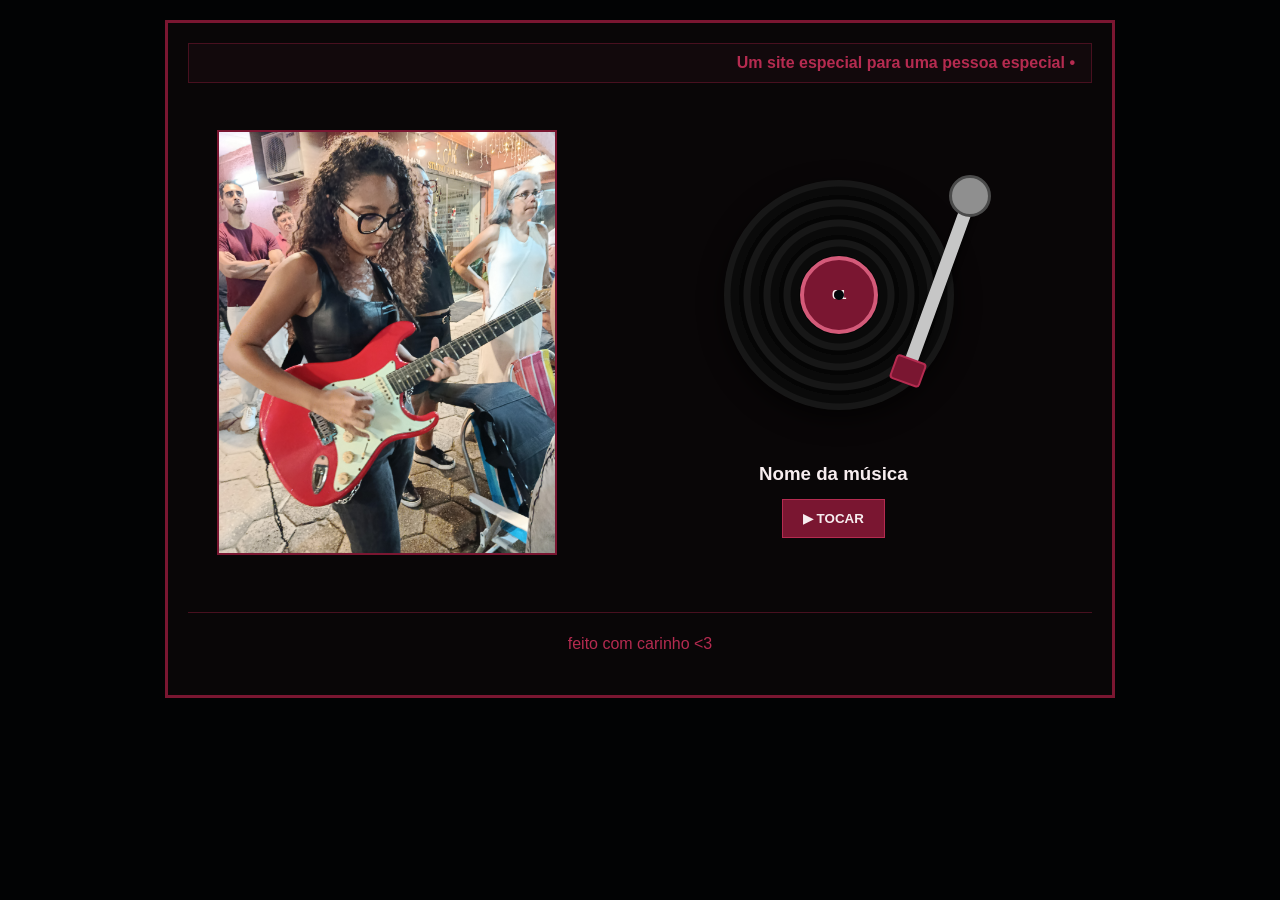
==== commit d9a26777: "versão presente" ====
--- a/index.html
+++ b/index.html
@@ -10,71 +10,48 @@
 
 <div class="pagina">
 
-    <nav class="menu">
-        <button data-alvo="musica">♫</button>
-        <button data-alvo="sobre">sobre você</button>
-    </nav>
-
     <div class="faixa">
         <div class="faixa-texto">Um site especial para uma pessoa especial •</div>
     </div>
 
-    <section id="musica" class="bloco">
-        <h2>Meu acervo de vinis</h2>
-        <p class="instrucao">Clique no vinil ou no botão para tocar.</p>
+    <main class="conteudo">
 
-        <div class="lista-vinis">
+        <div class="linha-principal">
 
-            <div class="item-vinil" data-musica="musicas/musica1.mp3">
-                <div class="vinil vinil-multiplo" role="button" tabindex="0">
-                    <div class="selo"><strong>01</strong><i></i></div>
+            <section class="foto-area">
+                <div class="foto">
+                    <img src="imagens/foto.jpg" alt="" onerror="this.style.display='none'">
+                    <span>coloque sua foto aqui</span>
                 </div>
-                <h3>Música 1</h3>
-                <button class="botao-vinil">▶ TOCAR</button>
-            </div>
+            </section>
 
-            <div class="item-vinil" data-musica="musicas/musica2.mp3">
-                <div class="vinil vinil-multiplo" role="button" tabindex="0">
-                    <div class="selo"><strong>02</strong><i></i></div>
+            <section class="musica">
+<div class="item-vinil" data-musica="musicas/musica.mp3">
+
+                    <div class="toca-discos">
+                        <div class="vinil" role="button" tabindex="0">
+                            <div class="selo">
+                                <strong>01</strong>
+                                <i></i>
+                            </div>
+                        </div>
+
+                        <div class="pino"></div>
+                        <div class="braco">
+                            <div class="agulha"></div>
+                        </div>
+                    </div>
+
+                    <h3>Nome da música</h3>
+                    <button id="botaoPlay">▶ TOCAR</button>
                 </div>
-                <h3>Música 2</h3>
-                <button class="botao-vinil">▶ TOCAR</button>
-            </div>
 
-            <div class="item-vinil" data-musica="musicas/musica3.mp3">
-                <div class="vinil vinil-multiplo" role="button" tabindex="0">
-                    <div class="selo"><strong>03</strong><i></i></div>
-                </div>
-                <h3>Música 3</h3>
-                <button class="botao-vinil">▶ TOCAR</button>
-            </div>
+                <audio id="audio" preload="metadata"></audio>
+            </section>
 
         </div>
 
-        <audio id="audio" preload="metadata"></audio>
-    </section>
-
-    <section id="sobre" class="bloco">
-        <h2>Sobre você</h2>
-
-        <div class="sobre">
-            <div class="foto">
-                <img src="imagens/foto.jpg" alt="" onerror="this.style.display='none'">
-                <span>coloque sua foto aqui</span>
-            </div>
-
-            <div class="texto-sobre">
-                <h3>Uma pessoa especial</h3>
-                <p>
-                    Use este espaço para escrever qualquer coisa sobre a pessoa,
-                    contar uma história ou guardar uma lembrança.
-                </p>
-
-                <h3>Coisas especiais</h3>
-                <p>Músicas • lugares • filmes • momentos • lembranças</p>
-            </div>
-        </div>
-    </section>
+    </main>
 
     <footer>
         feito com carinho &lt;3
--- a/style.css
+++ b/style.css
@@ -2,68 +2,37 @@
     box-sizing: border-box;
 }
 
-html {
-    scroll-behavior: smooth;
-}
-
 :root {
-    --preto: #05070b;
-    --preto2: #0b1018;
-    --azul: #008cff;
-    --azul2: #00b7ff;
-    --azul3: #123b66;
-    --branco: #eaf7ff;
-    --cinza: #a8bfd0;
+    --preto: #080506;
+    --preto2: #12090c;
+
+    --vinho: #7a1631;
+    --vinho2: #b52b50;
+    --vinho3: #48101f;
+
+    --branco: #f7edef;
+    --cinza: #c7adb4;
 }
 
 body {
     margin: 0;
     color: var(--branco);
     font-family: "Trebuchet MS", Arial, sans-serif;
-    background-color: #02050a;
+    background-color: #020304;
 }
 
 .pagina {
-    width: min(1100px, calc(100% - 30px));
+    width: min(950px, calc(100% - 30px));
     margin: 20px auto;
     padding: 20px;
-    background: #05080d;
-    border: 3px solid var(--azul);
-}
-
-.menu {
-    min-height: 64px;
-    border: 2px solid var(--azul3);
-    background: #0a0f17;
-    display: flex;
-    justify-content: center;
-    align-items: center;
-    gap: 12px;
-    padding: 12px;
-}
-
-.menu button {
-    border: 1px solid var(--azul);
-    background: #081521;
-    color: var(--azul2);
-    border-radius: 22px;
-    min-width: 48px;
-    padding: 9px 16px;
-    cursor: pointer;
-    font-weight: bold;
-    box-shadow: 0 0 10px rgba(0,140,255,.15);
-}
-
-.menu button:hover {
-    background: var(--azul);
-    color: #00111f;
+    background: #090607;
+    border: 3px solid var(--vinho);
 }
 
 .faixa {
-    margin-top: 18px;
     height: 40px;
-    border: 1px solid var(--azul3);
-    background: #081019;
+    border: 1px solid var(--vinho3);
+    background: #12090c;
     overflow: hidden;
     position: relative;
 }
@@ -74,61 +43,110 @@
     top: 50%;
     transform: translateY(-50%);
     right: 16px;
-    color: var(--azul2);
+    color: var(--vinho2);
     font-weight: bold;
 }
 
-.bloco {
-    margin-top: 20px;
-    padding: 38px 42px;
-    border: none;
-    background: #070c12;
+.conteudo {
+    padding: 36px 28px;
     text-align: center;
-    display: none;
-}
-
-.bloco.ativo {
-    display: block;
-}
-
-.bloco h2 {
-    max-width: 900px;
-    margin: 0 auto 24px;
-    color: var(--azul2);
-    font-size: clamp(26px, 4vw, 34px);
-    line-height: 1.25;
-}
-
-.instrucao {
-    color: #d7edff;
-    margin-bottom: 28px;
-}
-
-
-/* VINIS */
-
-.lista-vinis {
-    display: grid;
-    grid-template-columns: repeat(3, minmax(0, 1fr));
-    gap: 30px;
-    margin-top: 35px;
-}
-
-.item-vinil {
-    text-align: center;
-    padding: 24px 12px;
-    border: 1px solid var(--azul3);
-    background: var(--preto2);
-}
-
-.item-vinil h3 {
-    margin: 18px 0 14px;
-}
-
-.vinil {
+}
+
+
+/* FOTO */
+
+.foto-area {
+    display: flex;
+    justify-content: center;
+}
+
+.foto {
+    width: min(360px, 90%);
+    aspect-ratio: 4 / 5;
+    border: 2px solid var(--vinho);
+    position: relative;
+    overflow: hidden;
     display: grid;
     place-items: center;
+    color: var(--vinho2);
+    background: var(--preto2);
+}
+
+.foto img {
+    position: absolute;
+    inset: 0;
+    width: 100%;
+    height: 100%;
+    object-fit: cover;
+}
+
+
+/* MENSAGEM */
+
+.mensagem {
+    max-width: 700px;
+    margin: 35px auto 45px;
+}
+
+.mensagem h1 {
+    margin-bottom: 18px;
+    color: var(--vinho2);
+    font-family: Georgia, serif;
+    font-size: clamp(30px, 5vw, 44px);
+}
+
+.mensagem p {
+    margin: 0;
+    color: var(--branco);
+    line-height: 1.8;
+    font-size: 18px;
+}
+
+
+/* MÚSICA */
+
+.musica {
+    padding-top: 10px;
+}
+
+.musica h2 {
+    color: var(--vinho2);
+    font-size: clamp(26px, 4vw, 34px);
+    margin-bottom: 10px;
+}
+
+.instrucao {
+    color: var(--cinza);
+    margin-bottom: 30px;
+}
+
+.item-vinil {
+    width: min(370px, 100%);
+    margin: 0 auto;
+    padding: 28px 20px;
+    border: none;
+    background: transparent;
+}
+
+.toca-discos {
+    width: min(340px, 95%);
+    aspect-ratio: 1.15;
+    margin: 0 auto;
+    position: relative;
+    display: flex;
+    align-items: center;
+    padding-left: 12px;
+}
+
+.vinil {
+    width: min(230px, 80%);
+    aspect-ratio: 1;
+    margin: 0 auto;
     border-radius: 50%;
+    cursor: pointer;
+    display: grid;
+    place-items: center;
+
     background:
         repeating-radial-gradient(
             circle,
@@ -136,23 +154,17 @@
             #171717 9px 15px,
             #050505 16px 20px
         );
-    box-shadow: 0 6px 20px rgba(0,0,0,.65);
-}
-
-.vinil-multiplo {
-    width: min(190px, 80%);
-    aspect-ratio: 1 / 1;
-    margin: 0 auto;
-    cursor: pointer;
+
+    box-shadow: 0 8px 24px rgba(0,0,0,.65);
 }
 
 .selo {
     width: 34%;
     aspect-ratio: 1;
     border-radius: 50%;
-    background: var(--azul);
-    border: 4px solid #86d5ff;
-    color: #00101c;
+    background: var(--vinho);
+    border: 4px solid #d45a79;
+    color: #f7edef;
     display: flex;
     flex-direction: column;
     justify-content: center;
@@ -175,8 +187,50 @@
     transform: translate(-50%, -50%);
 }
 
-.girando,
-.vinil-multiplo.girando {
+.pino {
+    position: absolute;
+    right: 12px;
+    top: 28px;
+    width: 42px;
+    height: 42px;
+    border-radius: 50%;
+    background: #8f8f8f;
+    border: 3px solid #4b4b4b;
+    z-index: 3;
+}
+
+.braco {
+    position: absolute;
+    right: 25px;
+    top: 48px;
+    width: 13px;
+    height: 190px;
+    border-radius: 10px;
+    background: #c6c6c6;
+    transform-origin: top center;
+    transform: rotate(20deg);
+    transition: transform .5s;
+    box-shadow: 3px 3px 5px rgba(0,0,0,.45);
+    z-index: 2;
+}
+
+.agulha {
+    position: absolute;
+    left: 50%;
+    bottom: -10px;
+    width: 32px;
+    height: 26px;
+    transform: translateX(-50%);
+    background: var(--vinho);
+    border: 2px solid var(--vinho2);
+    border-radius: 4px;
+}
+
+.item-vinil.tocando .braco {
+    transform: rotate(42deg);
+}
+
+.vinil.girando {
     animation: girar 2.5s linear infinite;
 }
 
@@ -186,85 +240,105 @@
     }
 }
 
-.botao-vinil {
-    padding: 10px 18px;
-    border: 1px solid var(--azul2);
-    background: var(--azul);
-    color: #00101c;
+.item-vinil h3 {
+    margin: 20px 0 14px;
+    color: var(--branco);
+}
+
+#botaoPlay {
+    padding: 11px 20px;
+    border: 1px solid var(--vinho2);
+    background: var(--vinho);
+    color: var(--branco);
     font-weight: bold;
     cursor: pointer;
 }
 
-
-/* SOBRE VOCÊ */
-
-.sobre {
-    display: grid;
-    grid-template-columns: 320px 1fr;
-    gap: 35px;
-    text-align: left;
-    align-items: center;
-}
-
-.foto {
-    min-height: 360px;
-    border: 2px solid var(--azul);
-    display: grid;
-    place-items: center;
-    position: relative;
-    overflow: hidden;
-    color: var(--azul2);
-}
-
-.foto img {
-    position: absolute;
-    inset: 0;
-    width: 100%;
-    height: 100%;
-    object-fit: cover;
-}
-
-.texto-sobre h3 {
-    color: var(--azul2);
-    font-size: 25px;
-}
+#botaoPlay:hover {
+    background: var(--vinho2);
+}
+
+
+/* RODAPÉ */
 
 footer {
-    margin-top: 20px;
-    padding: 25px;
-    border: 1px solid var(--azul3);
+    margin-top: 10px;
+    padding: 22px;
+    border-top: 1px solid var(--vinho3);
     text-align: center;
-    color: var(--azul2);
-    background: #081019;
+    color: var(--vinho2);
 }
 
 
 /* CELULAR */
 
-@media (max-width: 760px) {
+@media (max-width: 700px) {
     .pagina {
         width: calc(100% - 12px);
+        margin: 6px auto;
         padding: 10px;
-        margin: 6px auto;
-    }
-
-    .menu {
-        flex-wrap: wrap;
-    }
-
-    .bloco {
-        padding: 28px 16px;
-    }
-
-    .lista-vinis {
+    }
+
+    .conteudo {
+        padding: 28px 14px;
+    }
+
+    .mensagem p {
+        font-size: 16px;
+    }
+
+    .vinil {
+        width: min(210px, 82%);
+    }
+}
+
+
+/* FOTO E VINIL LADO A LADO */
+
+.linha-principal {
+    display: grid;
+    grid-template-columns: minmax(260px, 1fr) minmax(380px, 1.35fr);
+    gap: 45px;
+    align-items: center;
+    max-width: 860px;
+    margin: 0 auto;
+}
+
+.linha-principal .foto-area {
+    width: 100%;
+}
+
+.linha-principal .foto {
+    width: 100%;
+    max-width: 340px;
+    margin: 0 auto;
+}
+
+.linha-principal .musica {
+    padding-top: 0;
+}
+
+.linha-principal .item-vinil {
+    width: 100%;
+    max-width: 430px;
+}
+
+.mensagem {
+    margin-top: 45px;
+}
+
+@media (max-width: 800px) {
+    .linha-principal {
         grid-template-columns: 1fr;
-    }
-
-    .sobre {
-        grid-template-columns: 1fr;
-    }
-
-    .foto {
-        min-height: 300px;
-    }
-}
+        gap: 35px;
+    }
+
+    .linha-principal .foto {
+        max-width: 360px;
+    }
+
+    .linha-principal .item-vinil {
+        max-width: 430px;
+        margin: 0 auto;
+    }
+}
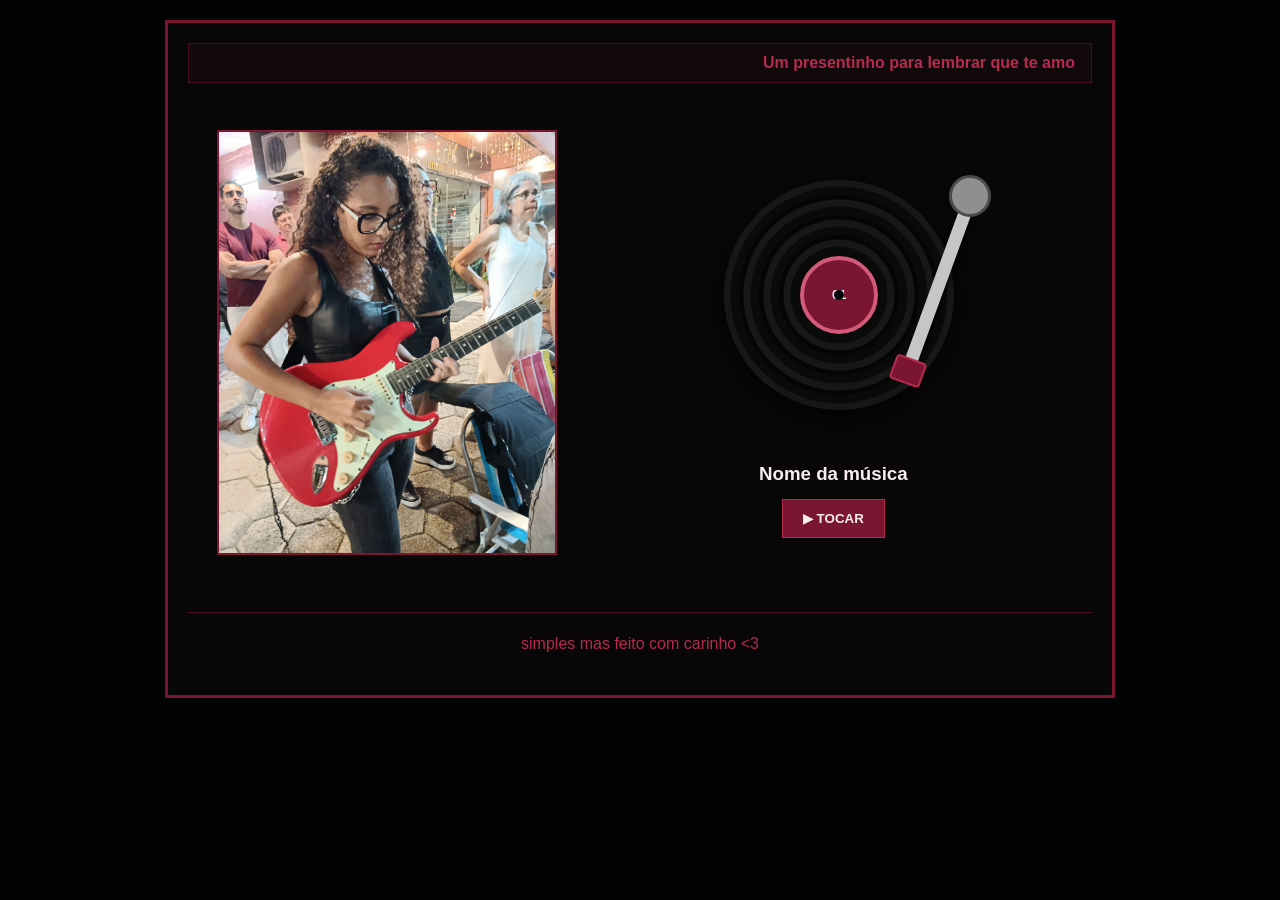
==== commit d4a2cec2: "mensagens atualizadas" ====
--- a/index.html
+++ b/index.html
@@ -11,7 +11,7 @@
 <div class="pagina">
 
     <div class="faixa">
-        <div class="faixa-texto">Um site especial para uma pessoa especial •</div>
+        <div class="faixa-texto">Um presentinho para lembrar que te amo </div>
     </div>
 
     <main class="conteudo">
@@ -54,7 +54,7 @@
     </main>
 
     <footer>
-        feito com carinho &lt;3
+        simples mas feito com carinho &lt;3
     </footer>
 
 </div>
